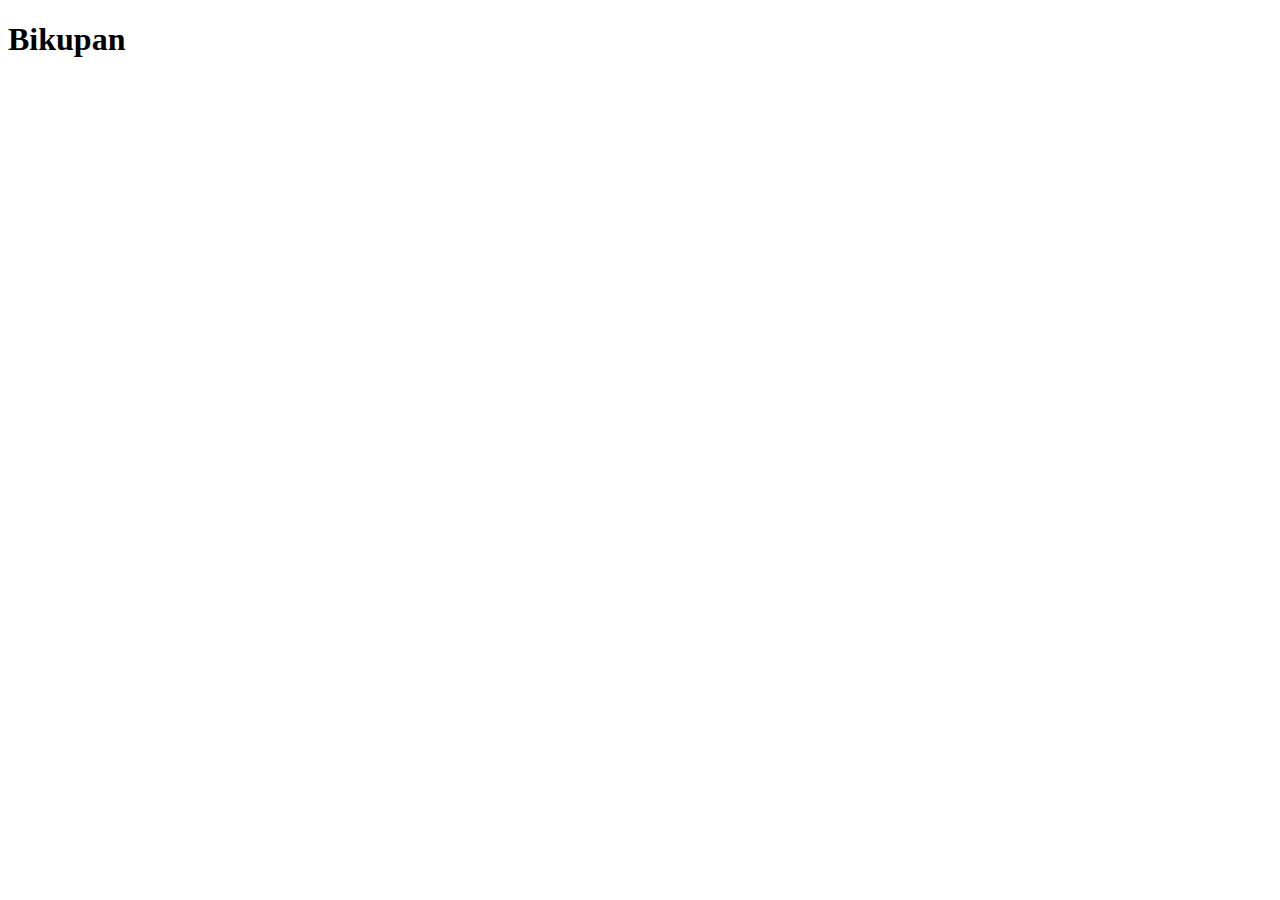
==== templates/index.html @ 7ed59e7a "html css integration" ====
<!DOCTYPE html>
<html>
<head>
  <title>Bikupan Solver</title>
  <meta charset="UTF-8">
  <meta name="viewport" content="width=device-width, initial-scale=1.0">
  <link rel="stylesheet" href="style.css">
</head>
<body>
  <h1> Bikupan </h1>
</body>
</html>
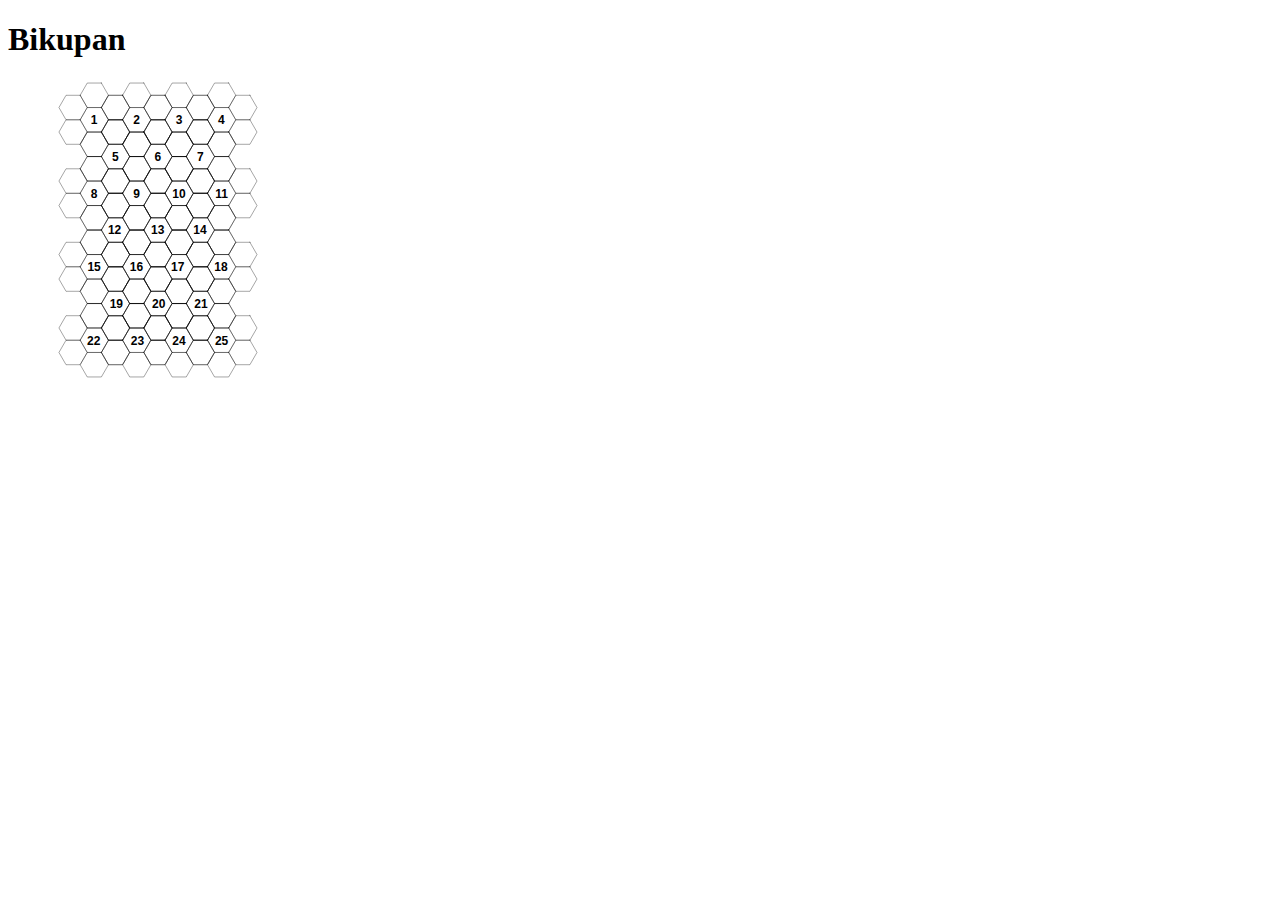
==== commit 578bfdad: "updates" ====
--- a/templates/index.html
+++ b/templates/index.html
@@ -8,5 +8,6 @@
 </head>
 <body>
   <h1> Bikupan </h1>
+  <object data="hive.svg" width="300" height="300"> </object>
 </body>
 </html>
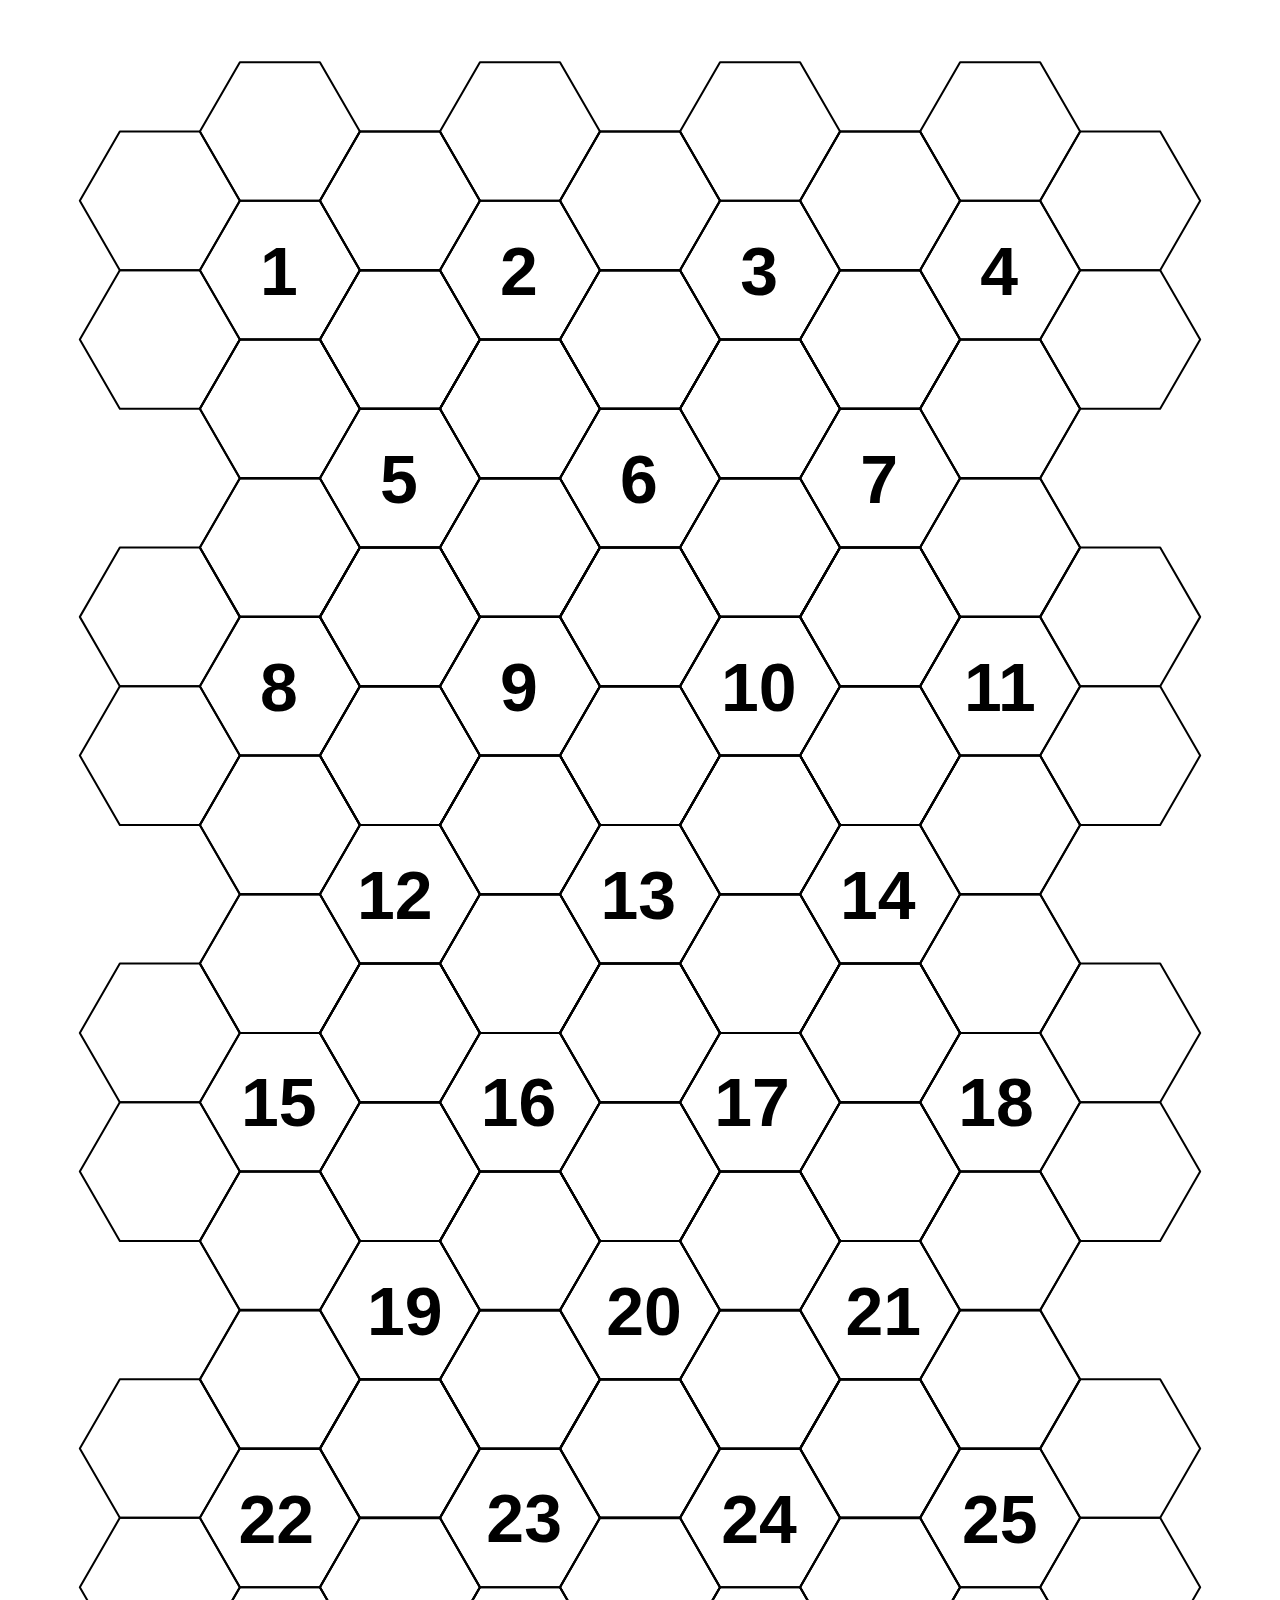
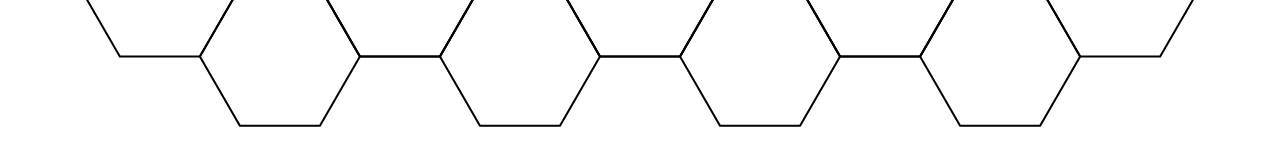
==== commit 2247982c: "changes" ====
--- a/templates/index.html
+++ b/templates/index.html
@@ -3,11 +3,16 @@
 <head>
   <title>Bikupan Solver</title>
   <meta charset="UTF-8">
-  <meta name="viewport" content="width=device-width, initial-scale=1.0">
-  <link rel="stylesheet" href="style.css">
+  <meta name="viewport" content="width=device-width, initial-scale=1">
+  <link rel="stylesheet" href="/static/style.css">
 </head>
 <body>
-  <h1> Bikupan </h1>
-  <object data="hive.svg" width="300" height="300"> </object>
+  <figure>
+  <div>
+    <svg viewBox="0 0 60 55" width="50" height="25">
+      <img src="/static/images/hive.svg" ref="image" width = 50px />
+    </svg>
+  </div>
+</figure>
 </body>
 </html>
--- a/static/style.css
+++ b/static/style.css
@@ -0,0 +1,81 @@
+body {
+    font-family: Century Gothic,CenturyGothic,AppleGothic,sans-serif;
+    margin: 0;
+    padding: 0;
+  }
+  
+  header {
+    background-color: #333;
+    color: #ffffff;
+    padding: 10px;
+  }
+  
+  nav ul {
+    list-style: none;
+    margin: 0;
+    padding: 0;
+  }
+  
+  nav li {
+    display: inline-block;
+    margin-right: 10px;
+  }
+  
+  nav a {
+    color: #fff;
+    text-decoration: none;
+  }
+  
+  main {
+    padding: 20px;
+  }
+  
+  footer {
+    background-color: #333;
+    color: #fff;
+    padding: 10px;
+    text-align: center;
+  }
+  
+  form {
+    margin-bottom: 20px;
+  }
+  
+  input[type="text"] {
+    padding: 5px;
+    border-radius: 5px;
+    border: 1px solid #ccc;
+  }
+  
+  button[type="submit"] {
+    padding: 5px 10px;
+    border-radius: 5px;
+    border: none;
+    background-color: #333;
+    color: #fff;
+    cursor: pointer;
+  }
+  
+  .svg-container {
+    width: auto;
+    height: auto;
+    object-fit: contain;
+  }
+
+  .svg-container svg {
+    width: auto;
+    height: auto;
+    max-width: 100%;
+    max-height: 100%;
+    display: block;
+    margin: 0 auto;
+    object-fit: contain;
+  }
+
+  img {
+    max-width: 100%;
+    max-height: 100%;
+    width: auto;
+    height: auto;
+    object-fit: contain;
+  }
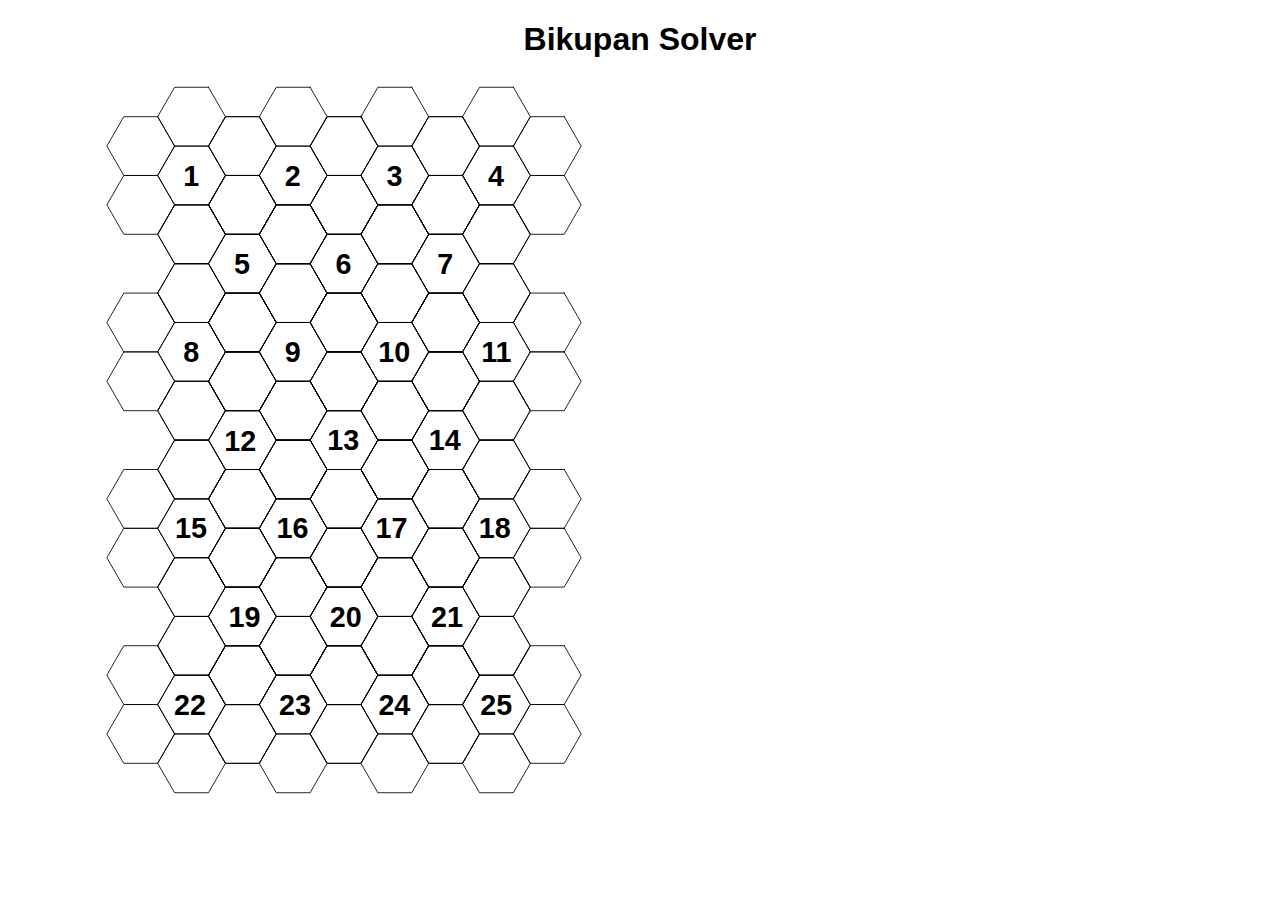
==== commit 2e661411: "Visualization of the beehive in text" ====
--- a/templates/index.html
+++ b/templates/index.html
@@ -7,12 +7,11 @@
   <link rel="stylesheet" href="/static/style.css">
 </head>
 <body>
-  <figure>
   <div>
-    <svg viewBox="0 0 60 55" width="50" height="25">
-      <img src="/static/images/hive.svg" ref="image" width = 50px />
-    </svg>
+    <h1 style="text-align:center;">Bikupan Solver</h1>
+    <figure style="margin-left:7%">
+        <img src="/static/images/hive.svg" ref="image" style="max-height: 80vh;" />
+    </figure>
   </div>
-</figure>
 </body>
 </html>
